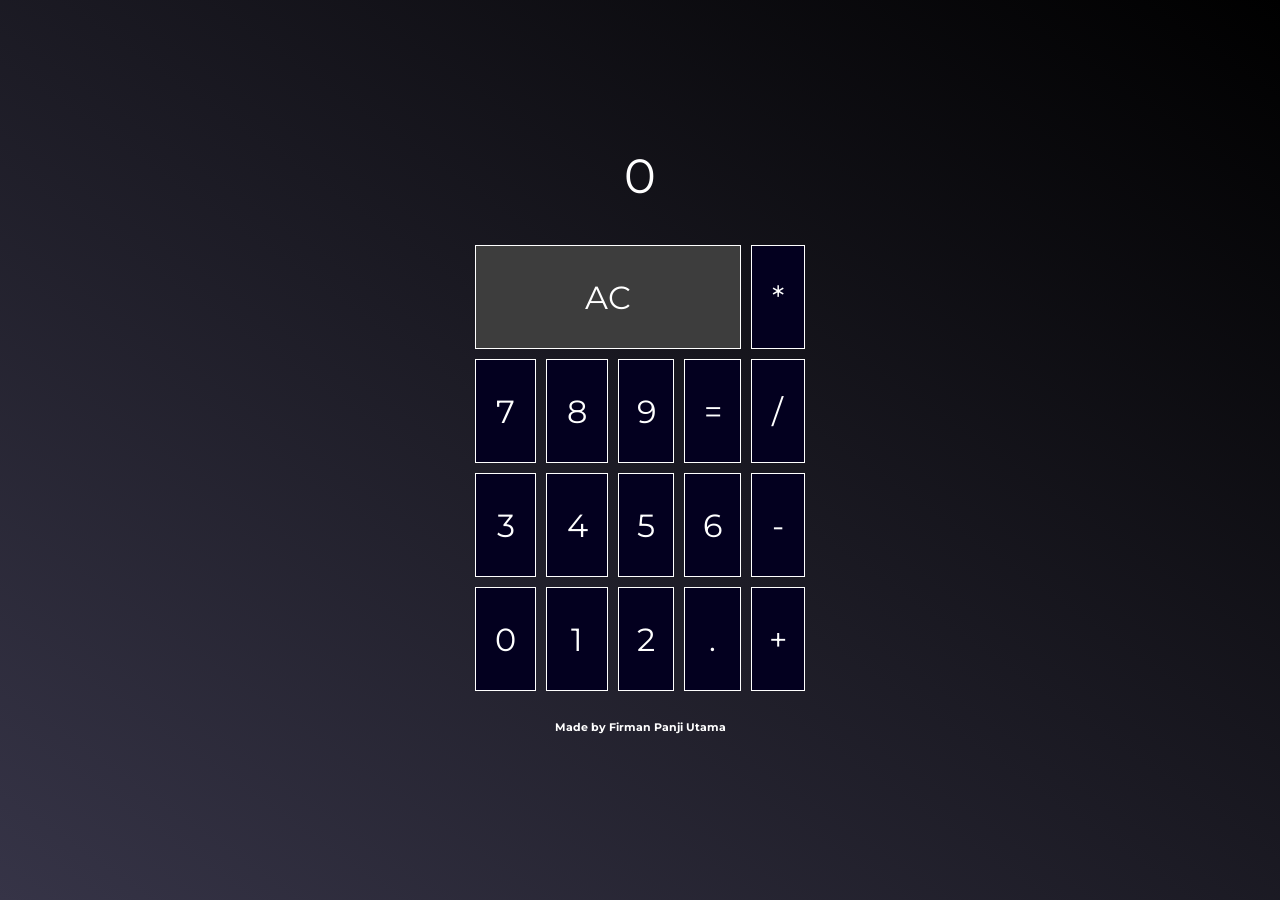
==== calc.html @ db93cb3c "Adding HTML CSS JS" ====
<!DOCTYPE html>
<html lang="en">
  <head>
    <meta charset="UTF-8" />
    <meta name="viewport" content="width=device-width, initial-scale=1.0" />
    <link rel="stylesheet" href="./calc.css" />
    <script src="./calc.js"></script>
    <title>Calculator</title>
  </head>
  <body>
    <div class="result">0</div>
    <table>
      <tr>
        <td colspan="4" id="ac">AC</td>
        <td>*</td>
      </tr>
      <tr>
        <td>7</td>
        <td>8</td>
        <td>9</td>
        <td>=</td>
        <td>/</td>
      </tr>
      <tr>
        <td>3</td>
        <td>4</td>
        <td>5</td>
        <td>6</td>
        <td>-</td>
      </tr>
      <tr>
        <td>0</td>
        <td>1</td>
        <td>2</td>
        <td>.</td>
        <td>+</td>
      </tr>
    </table>
    <h5>Made by Firman Panji Utama</h5>
  </body>
</html>
---- calc.css ----
@import url('https://fonts.googleapis.com/css2?family=Montserrat:wght@700&display=swap');

body {
    background-image: linear-gradient(to bottom left, black, rgb(54, 52, 71));
    font-family: 'Montserrat', sans-serif;
    height: 100vh;
    margin: 0; /* Add this to remove default body margin */
    color: white;
    display: flex;
    flex-direction: column;
    justify-content: center; 
    align-items: center;
}

table {
    min-width: 350px;
    margin-top: 30px;
    border-spacing: 10px;
}

td:hover {
    background-color: rgb(15, 10, 63);
}

td {
    font-size: 2rem;
    border: solid 1px white;
    text-align: center;
    vertical-align: middle;
    width: 10px;
    height: 100px;
    background-color: rgb(3, 0, 31);
    margin: 10px;
    transition: 200ms ease-in-out;
}

.result {
    font-size: 3rem;
}

#ac {
    background-color: rgb(61, 61, 61);
    transition: 200ms ease-in-out;
}

#ac:hover {
    background-color: rgb(99, 65, 65);
}

h5 {
    font-size: 0.7rem;
}

@media (max-width: 600px) {
    td {
        font-size: 6vw;
    }
    .result {
        font-size: 8vw;
    }
}
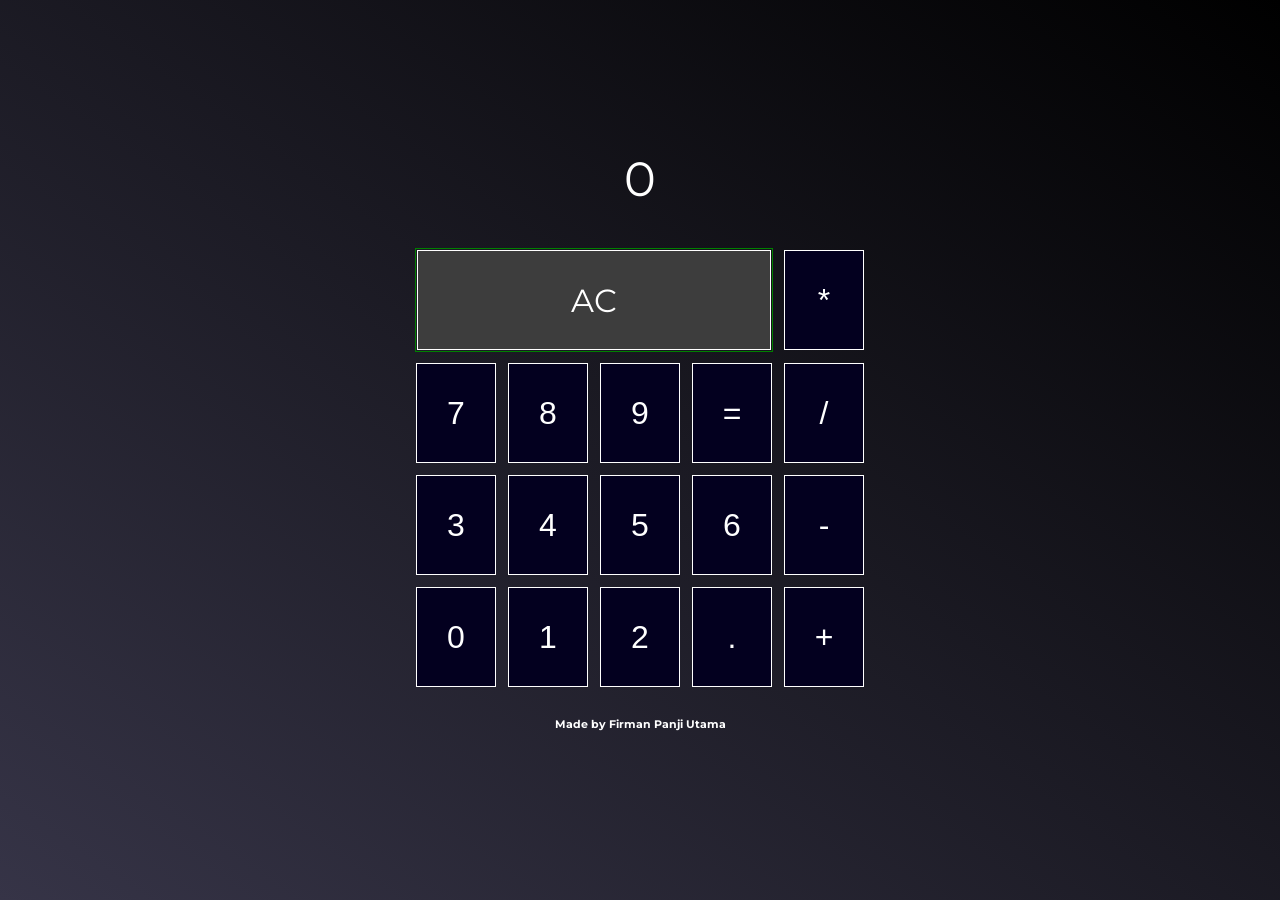
==== commit 98fd269a: "fix: Replaced 'nav' element with 'button' for numbers and symbols" ====
--- a/calc.html
+++ b/calc.html
@@ -4,38 +4,38 @@
     <meta charset="UTF-8" />
     <meta name="viewport" content="width=device-width, initial-scale=1.0" />
     <link rel="stylesheet" href="./calc.css" />
-    <script src="./calc.js"></script>
     <title>Calculator</title>
   </head>
   <body>
     <div class="result">0</div>
     <table>
       <tr>
-        <td colspan="4" id="ac">AC</td>
-        <td>*</td>
+        <td colspan="4" style="border: green solid 1px;"><button id="ac-button">AC</button></td>
+        <td><button>*</button></td>
       </tr>
       <tr>
-        <td>7</td>
-        <td>8</td>
-        <td>9</td>
-        <td>=</td>
-        <td>/</td>
+        <td><button>7</button></td>
+        <td><button>8</button></td>
+        <td><button>9</button></td>
+        <td><button>=</button></td>
+        <td><button>/</button></td>
       </tr>
       <tr>
-        <td>3</td>
-        <td>4</td>
-        <td>5</td>
-        <td>6</td>
-        <td>-</td>
+        <td><button>3</button></td>
+        <td><button>4</button></td>
+        <td><button>5</button></td>
+        <td><button>6</button></td>
+        <td><button>-</button></td>
       </tr>
       <tr>
-        <td>0</td>
-        <td>1</td>
-        <td>2</td>
-        <td>.</td>
-        <td>+</td>
+        <td><button>0</button></td>
+        <td><button>1</button></td>
+        <td><button>2</button></td>
+        <td><button>.</button></td>
+        <td><button>+</button></td>
       </tr>
     </table>
     <h5>Made by Firman Panji Utama</h5>
   </body>
+  <script src="./calc.js"></script>
 </html>
--- a/calc.css
+++ b/calc.css
@@ -18,32 +18,36 @@
     border-spacing: 10px;
 }
 
-td:hover {
-    background-color: rgb(15, 10, 63);
-}
-
-td {
+button {
+    color: white;
     font-size: 2rem;
     border: solid 1px white;
     text-align: center;
     vertical-align: middle;
-    width: 10px;
+    width: 80px;
     height: 100px;
     background-color: rgb(3, 0, 31);
-    margin: 10px;
     transition: 200ms ease-in-out;
+}
+
+button:hover {
+    background-color: rgb(15, 10, 63);
 }
 
 .result {
     font-size: 3rem;
 }
 
-#ac {
+#ac-button {
+    color: white;
+    font-family: 'Montserrat', sans-serif;
+    font-size: 2rem;
+    width: 100%;
     background-color: rgb(61, 61, 61);
     transition: 200ms ease-in-out;
 }
 
-#ac:hover {
+#ac-button:hover {
     background-color: rgb(99, 65, 65);
 }
 
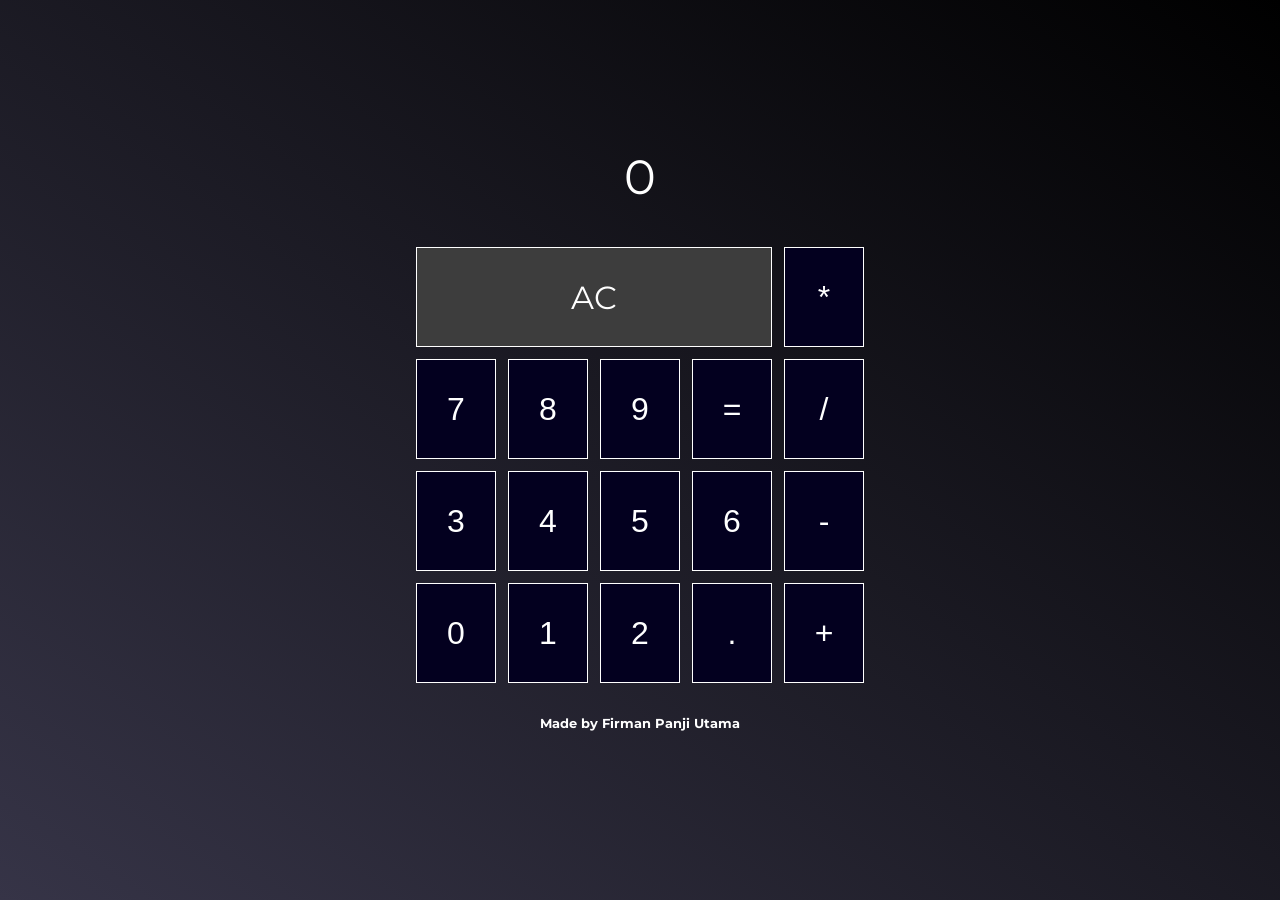
==== commit e2fdaff0: "fix: Fixed responsiveness" ====
--- a/calc.html
+++ b/calc.html
@@ -10,7 +10,7 @@
     <div class="result">0</div>
     <table>
       <tr>
-        <td colspan="4" style="border: green solid 1px;"><button id="ac-button">AC</button></td>
+        <td colspan="4"><button id="ac-button">AC</button></td>
         <td><button>*</button></td>
       </tr>
       <tr>
--- a/calc.css
+++ b/calc.css
@@ -13,7 +13,7 @@
 }
 
 table {
-    min-width: 350px;
+    min-width: 250px;
     margin-top: 30px;
     border-spacing: 10px;
 }
@@ -24,8 +24,8 @@
     border: solid 1px white;
     text-align: center;
     vertical-align: middle;
-    width: 80px;
-    height: 100px;
+    min-width: 80px;
+    min-height: 100px;
     background-color: rgb(3, 0, 31);
     transition: 200ms ease-in-out;
 }
@@ -52,14 +52,30 @@
 }
 
 h5 {
-    font-size: 0.7rem;
+    font-size: 0.8rem;
 }
 
 @media (max-width: 600px) {
-    td {
+    button {
         font-size: 6vw;
+        min-width: 50px;
+        min-height: 80px;
     }
     .result {
         font-size: 8vw;
     }
 }
+
+@media (max-width: 300px) {
+    button {
+        font-size: 6vw;
+        min-width: 40px;
+        min-height: 70px;
+    }
+    .result {
+        font-size: 8vw;
+    }
+    #ac-button {
+        font-size: 6vw;
+    }
+}
